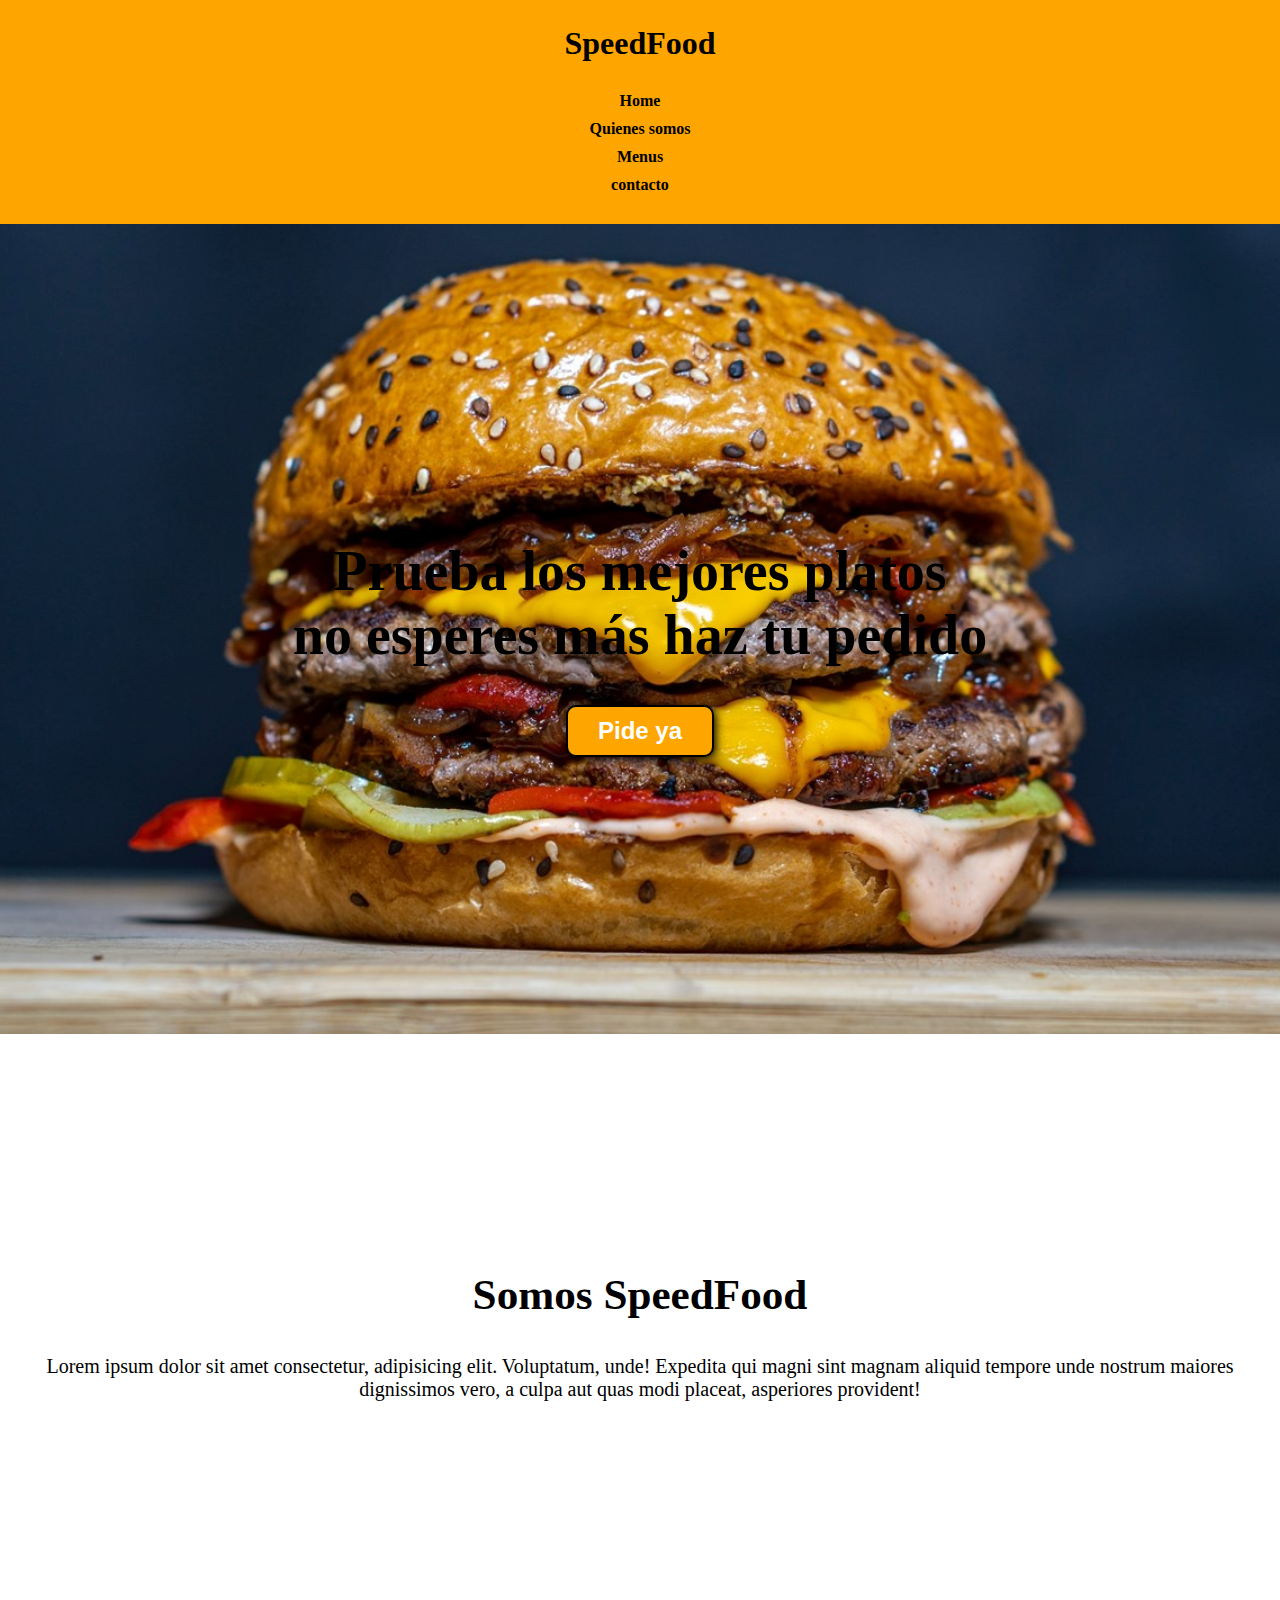
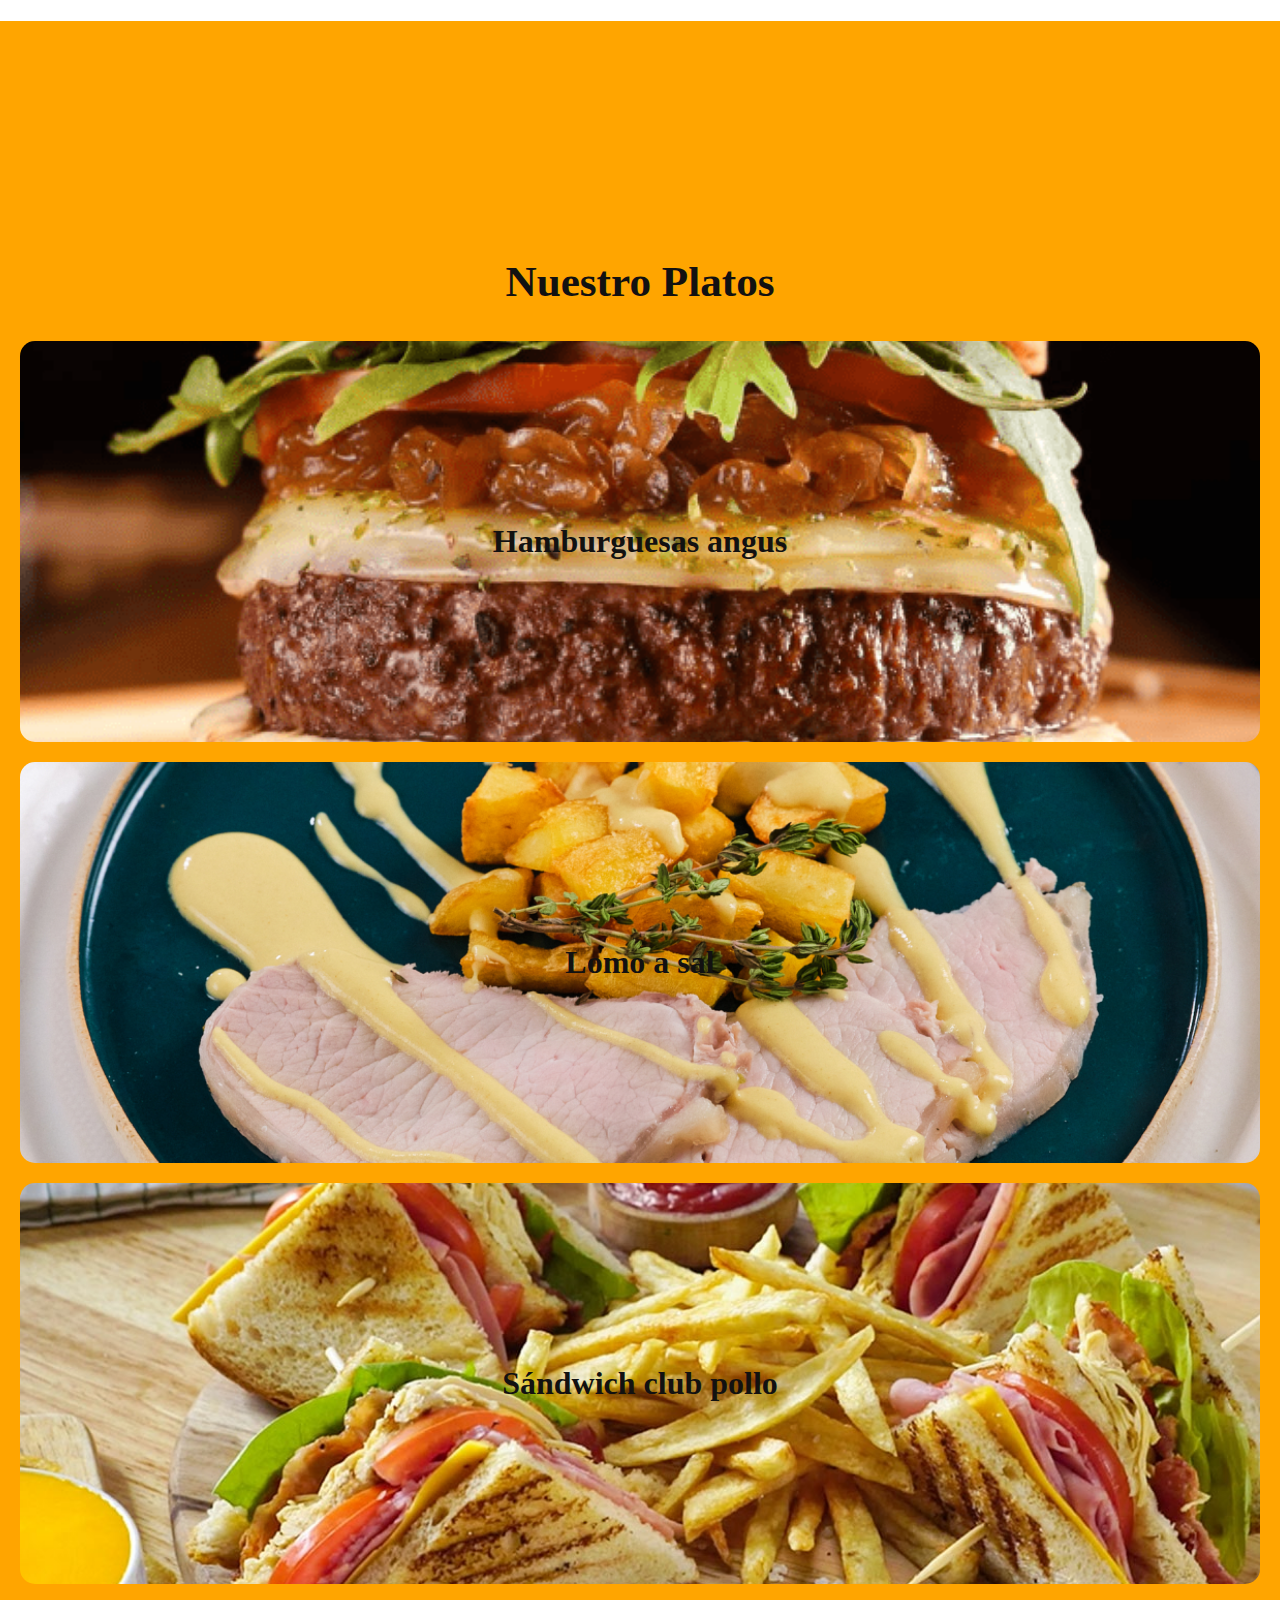
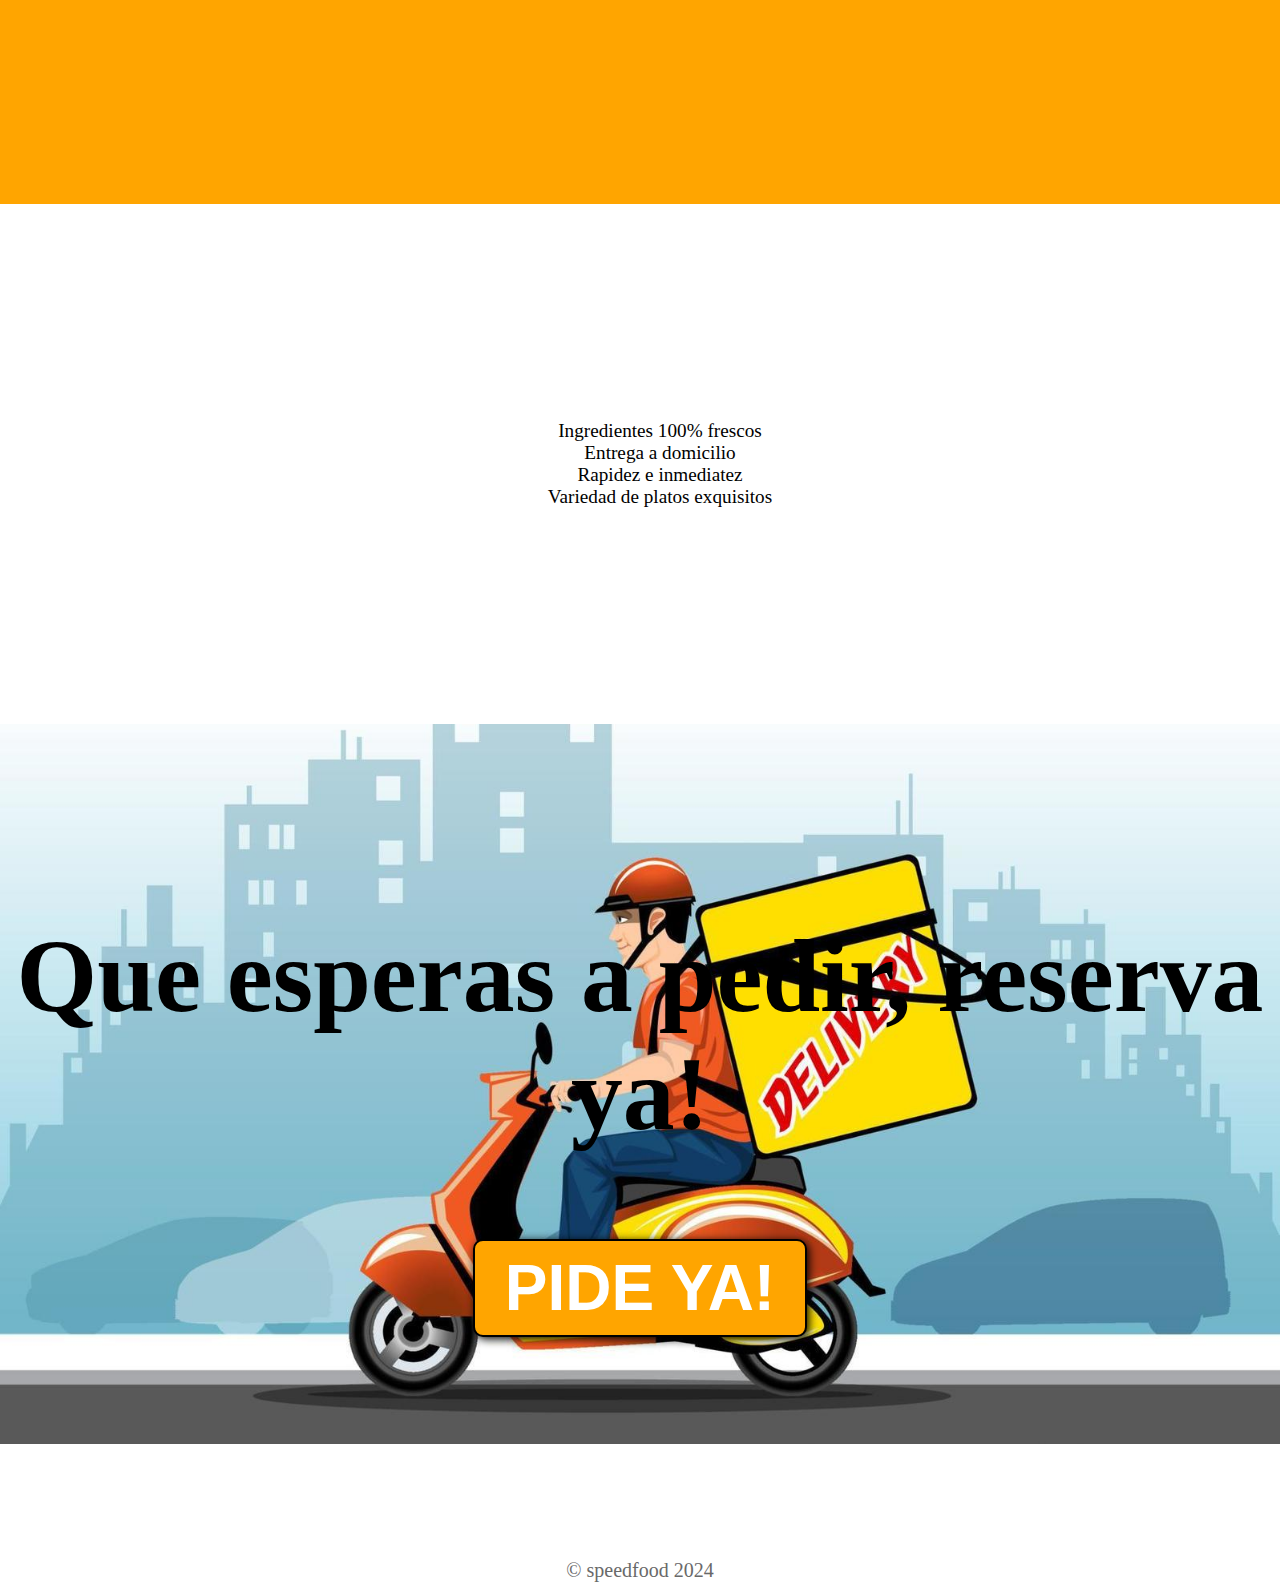
==== index.html @ e568dba9 "inicio" ====
<!DOCTYPE html>
<html lang="en">
<head>
    <meta charset="UTF-8">
    <meta name="viewport" content="width=  , initial-scale=1.0">
    <title>speedfood</title>
    <link rel="stylesheet" href="style.css">

</head>
<body>
   <header>
    <div class="container">
        <p class="logo">SpeedFood</p>
        <nav>
            <a href="home.html">Home</a>
            <a href="quienessomos.html">Quienes somos</a>
            <a href="menus.html">Menus</a>
            <a href="contactto.html">contacto</a>
        </nav>
    </div>
   </header>

   <section id="burguer">
        <h1>Prueba los mejores platos <br> no esperes más haz tu pedido</h1>
        <button>Pide ya</button>
   </section>

   <section id="speed-food">
       
             <div class="container">
            
            <div class="img-container"></div>
            <h2> Somos SpeedFood</h2>
            <p>Lorem ipsum dolor sit amet consectetur, adipisicing elit. Voluptatum, unde! Expedita qui magni sint magnam aliquid tempore unde nostrum maiores dignissimos vero, a culpa aut quas modi placeat, asperiores provident!</p>
             </div>
        
   </section>

   <section id="nuestros-platos">
        <div class="container">
            <h2>Nuestro Platos</h2>
            <div class="cartas">

                <div class="carta">
                    <h3>Hamburguesas angus</h3>
                
                </div>
                <div class="carta">
                    <h3>Lomo a sal</h3> 
            
                </div>
                <div class="carta">
                    <h3>Sándwich club pollo</h3>
                
                </div>
            </div>
        </div>
   </section>

    <section id="caracteristicas">
        <div class="container">
            <ul>
                <li>Ingredientes 100% frescos</li>
                <li>Entrega a domicilio</li>
                <li>Rapidez e inmediatez</li>
                <li>Variedad de platos exquisitos</li>
            </ul>
        </div>
    </section>

    <section id="pide-ya">
        <h2>Que esperas a pedir, reserva ya!</h2>
        <button>PIDE YA!</button>
    </section>
    
    <footer>
        <div class="container">
            <p>&copy; speedfood 2024</p>
        </div>
    </footer>
</body>
</html>
---- style.css ----
*{
  box-sizing: border-box;
}


body{
  font-family: 'Times New Roman', Times, serif ;
  margin: 0;
}

h1{ font-size: 3.5em;}
h2{ font-size: 2.7em;}
h3{ font-size: 2em;}
p{ font-size: 1.25em;}
ul{ list-style: none;}
li{font-size: 1.2em;}

button{
  font-size: 1.5em;
  font-weight: bold;
  padding: 10px 30px ;
  border-radius: 10px;
  border: 2px solid rgb(0, 0, 0);
  box-shadow: 2px 2px 10px rgb(0, 0, 0);
  color: white;
  background-color:orange ;
}

button:hover{
  background-color: orange;
}
.container{
  max-width: 1400px;
  margin: auto;
}
header{
  background-color: rgb(255, 165, 0);
}
header .logo{
  margin: 0;
  padding: 25px;
  font-weight: bold;
  color: rgb(1, 1, 1);
  font-size: 2em;
}
header .container{
  display: flex;
  flex-direction: column;
  align-items: center;

}
header nav{
  display: flex;
  flex-direction: column;
  text-align: center; 
  padding-bottom: 25px;
}
header a{
  padding: 5px 12px;
  text-decoration: none;
  font-weight: bold;
  color: black;
}
header a:hover{
  color: rgb(255, 165, 0);
}

#burguer{
  display: flex;
  align-items: center;
  justify-content: center;
  text-align: center;
  flex-direction: column;
  height: 90vh;
  background-image: url("img/burger.jpg");
  background-repeat: no-repeat;
  background-size: cover;
  background-position: center center;
} 

#hero h1{
  color: rgb(254, 251, 251);
}

#hero button {
  font-size: 1.75em;
 }

#speed-food .container{
  text-align: center;
  padding: 200px 12px;

}

#nuestros-platos{
  background-color: rgb(255, 165, 0);
  color: rgb(18, 17, 17);
  text-align: center;
}
#nuestros-platos .container {
  padding: 200px 0px;
}

#nuestros-platos {
  margin-top: 0;
}
#nuestros-platos p {
  display: none;
}

#nuestros-platos .carta{
  background-position: center center;
  background-size: cover;
  padding: 150px;
  margin: 20px;
  border-radius: 15px;
}

.carta:first-child{
 background-image: url(img/imagen_2024-03-12_093709169.png);
 
}

.carta:nth-child(2){
 background-image: url(img/63fe6b7f84338.jpeg);

}

.carta:nth-child(3){
  background-image: url(img/8634.jpg);
 
}

#caracteristicas .container{
  text-align: center;
  padding: 200px 12px;
}

#caracteristicas.li{
  margin: 12px 0px;
  font-weight: bold;
}
 #pide-ya {
  display: flex;
  align-items: center;
  justify-content: center;
  text-align: center;
  flex-direction: column;
  height: 80vh;
  background-image: url(img/illustration-of-a-hurrying-delivery-man-on-a-scooter-with-a-big-bag-behind-his-back-against-the-background-of-the-city-vector.jpg);
  background-repeat: no-repeat;
  background-size: cover;
  background-position: center center;
 }

 #pide-ya{
  font-size: 3vw;
 }

 #pide-ya button {
  font-size: 5vw;
 }

 #footer{
  background-color: coral;
 }
footer p {
  margin: 0;
  padding: 12px;
  color: dimgray;
}
 footer .container{
  height: 150px;
  display: flex;
  justify-content: center;
  align-items: flex-end;
 }
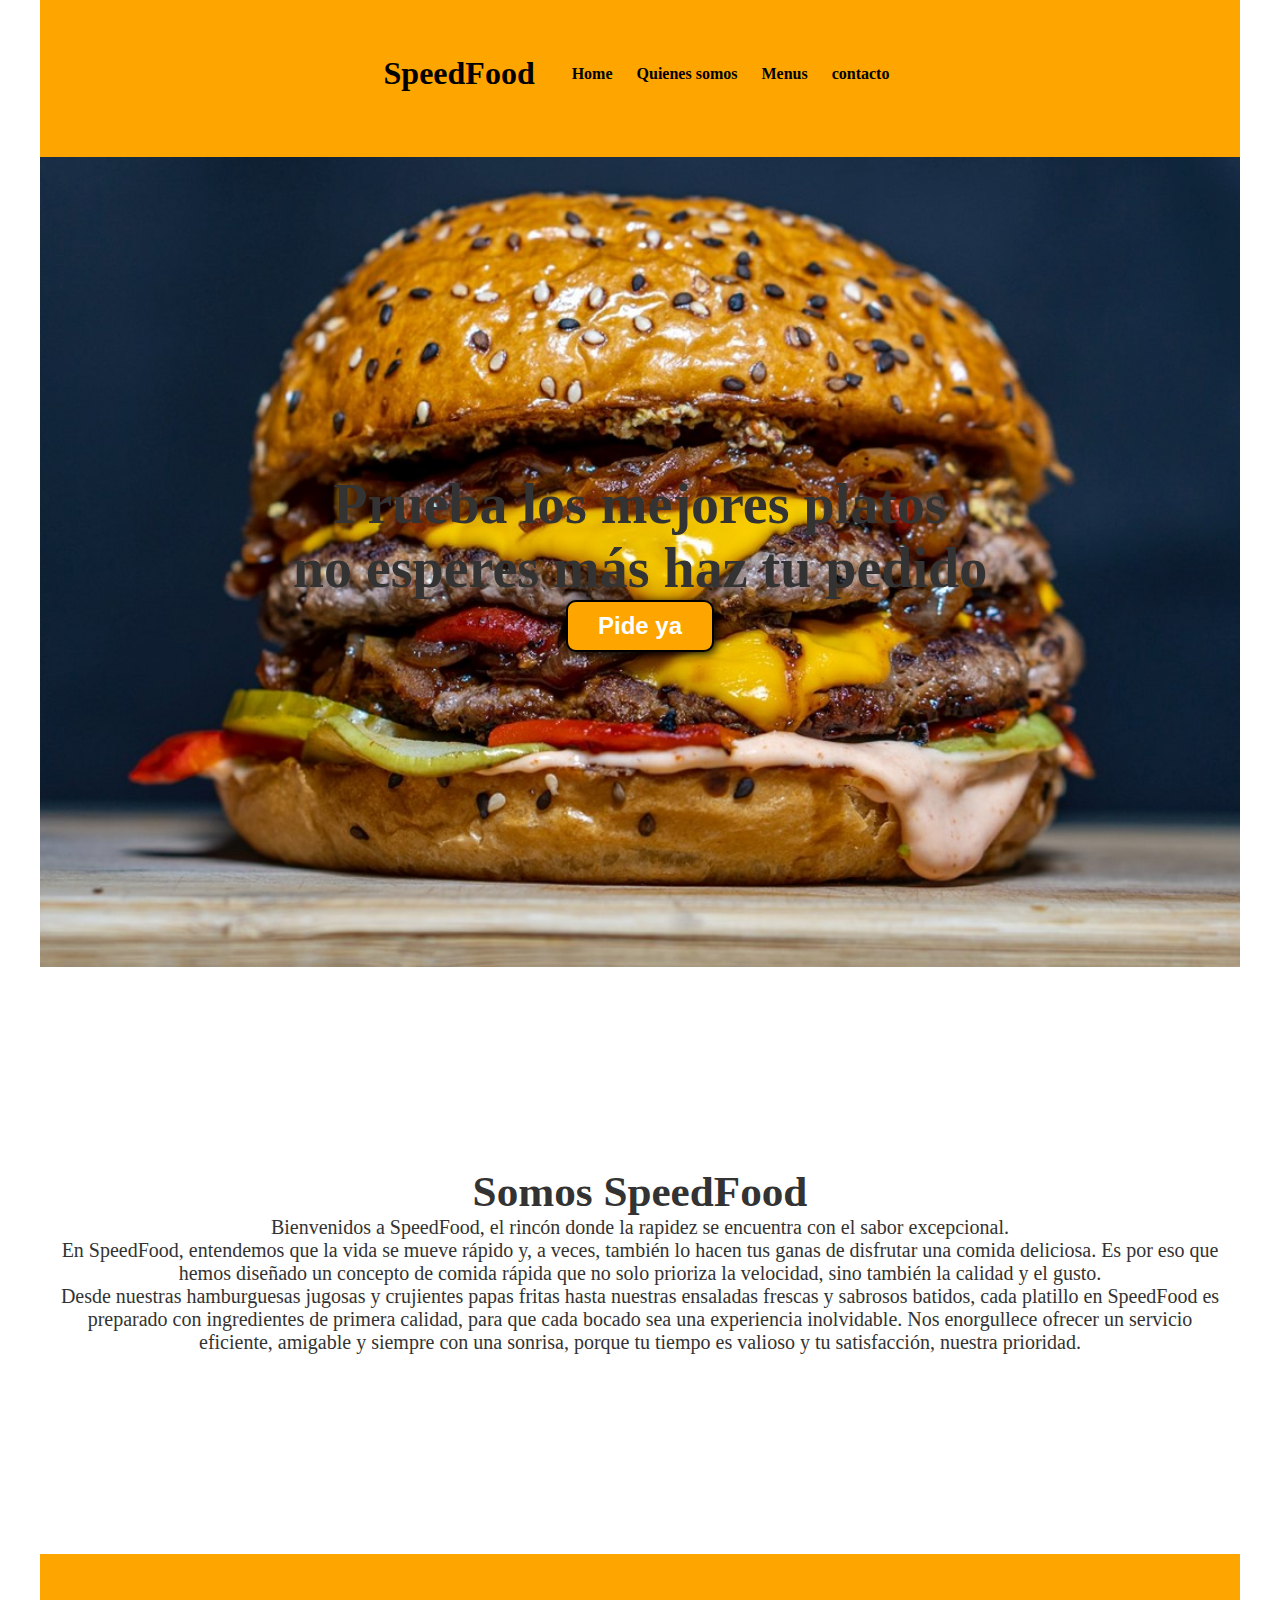
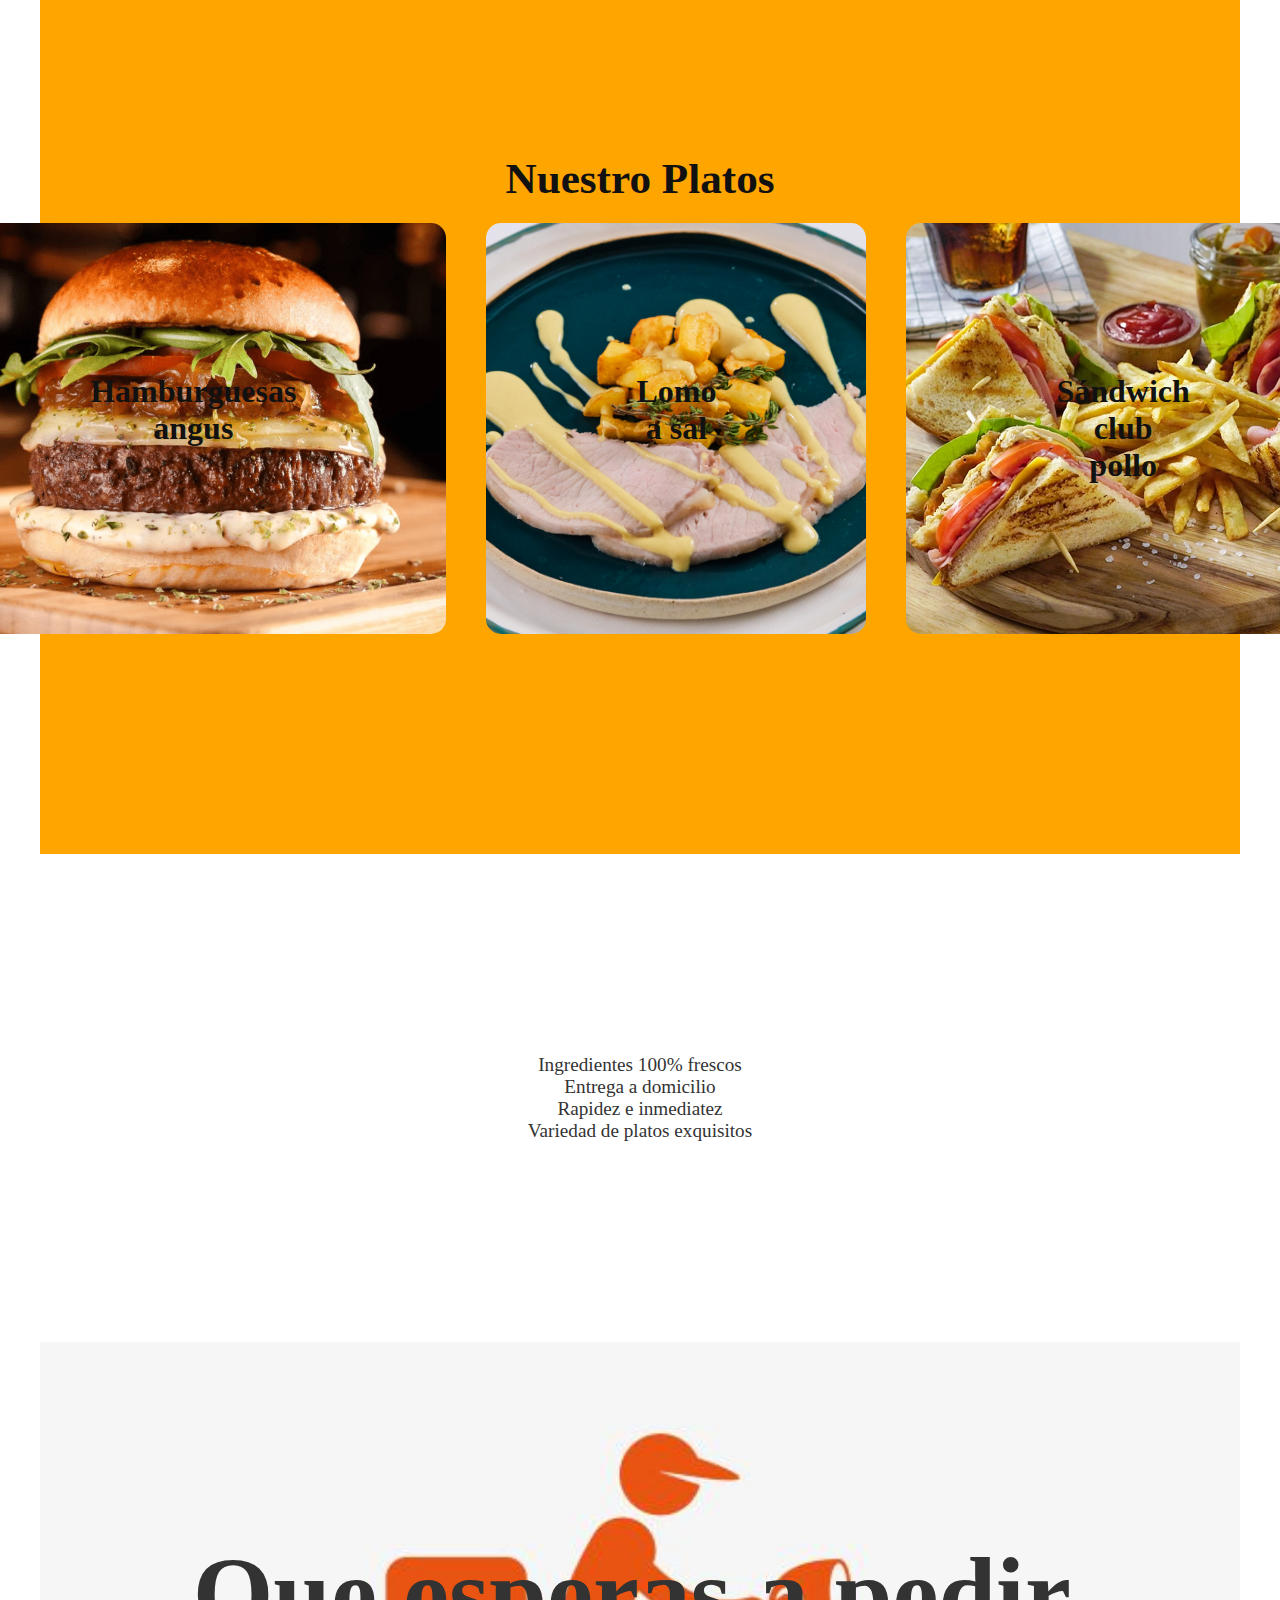
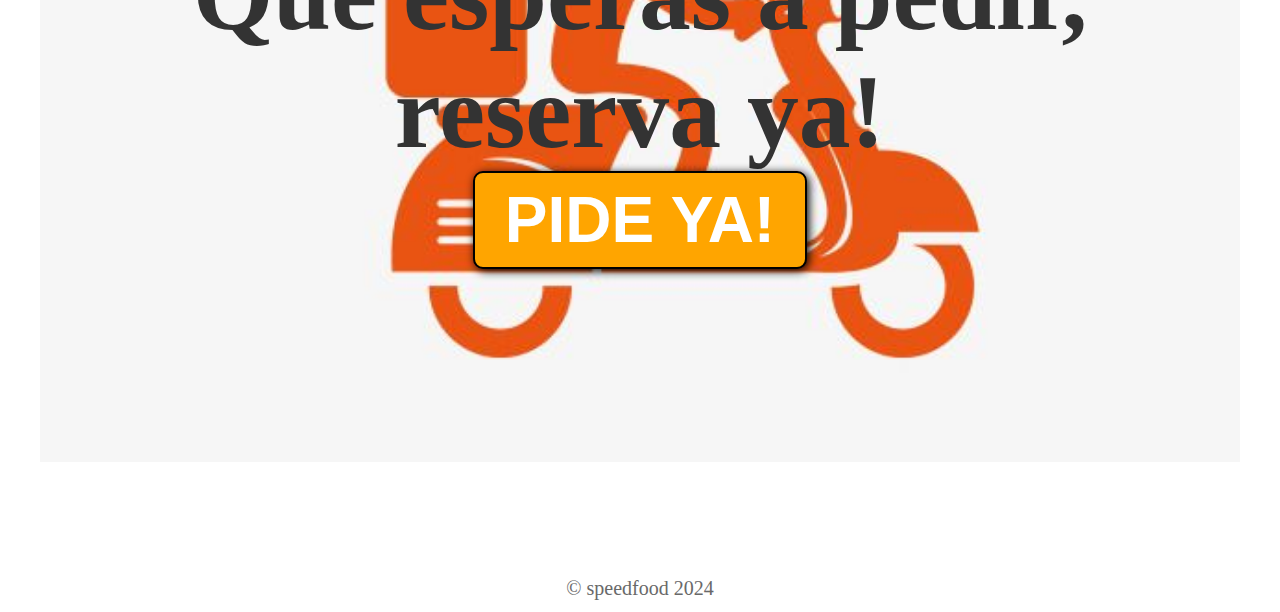
==== commit 2a1a717d: "actualizacion" ====
--- a/index.html
+++ b/index.html
@@ -12,9 +12,9 @@
     <div class="container">
         <p class="logo">SpeedFood</p>
         <nav>
-            <a href="home.html">Home</a>
+            <a href="index.html">Home</a>
             <a href="quienessomos.html">Quienes somos</a>
-            <a href="menus.html">Menus</a>
+            <a href="menu.html">Menus</a>
             <a href="contactto.html">contacto</a>
         </nav>
     </div>
@@ -31,7 +31,12 @@
             
             <div class="img-container"></div>
             <h2> Somos SpeedFood</h2>
-            <p>Lorem ipsum dolor sit amet consectetur, adipisicing elit. Voluptatum, unde! Expedita qui magni sint magnam aliquid tempore unde nostrum maiores dignissimos vero, a culpa aut quas modi placeat, asperiores provident!</p>
+                <p>Bienvenidos a SpeedFood, el rincón donde la rapidez se encuentra con el sabor excepcional.<br>
+
+                En SpeedFood, entendemos que la vida se mueve rápido y, a veces, también lo hacen tus ganas de disfrutar una comida deliciosa. Es por eso que hemos diseñado un concepto de comida rápida que no solo prioriza la velocidad, sino también la calidad y el gusto. <br>
+                
+                Desde nuestras hamburguesas jugosas y crujientes papas fritas hasta nuestras ensaladas frescas y sabrosos batidos, cada platillo en SpeedFood es preparado con ingredientes de primera calidad, para que cada bocado sea una experiencia inolvidable. Nos enorgullece ofrecer un servicio eficiente, amigable y siempre con una sonrisa, porque tu tiempo es valioso y tu satisfacción, nuestra prioridad.
+                </p>
              </div>
         
    </section>
--- a/style.css
+++ b/style.css
@@ -1,177 +1,412 @@
 *{
-  box-sizing: border-box;
-}
-
+    box-sizing: border-box;
+  }
+  
+  
+  body{
+    font-family: 'Times New Roman', Times, serif ;
+    margin: 0;
+  }
+  
+  h1{ font-size: 3.5em;}
+  h2{ font-size: 2.7em;}
+  h3{ font-size: 2em;}
+  p{ font-size: 1.25em;}
+  ul{ list-style: none;}
+  li{font-size: 1.2em;}
+  
+  button{
+    font-size: 1.5em;
+    font-weight: bold;
+    padding: 10px 30px ;
+    border-radius: 10px;
+    border: 2px solid rgb(0, 0, 0);
+    box-shadow: 2px 2px 10px rgb(0, 0, 0);
+    color: white;
+    background-color:orange ;
+  }
+  
+  button:hover{
+    background-color: orange;
+  }
+  .container{
+    max-width: 1400px;
+    margin: auto;
+  }
+  header{
+    background-color: rgb(255, 165, 0);
+  }
+  header .logo{
+    margin: 0;
+    padding: 25px;
+    font-weight: bold;
+    color: rgb(1, 1, 1);
+    font-size: 2em;
+  }
+  header .container{
+    display: flex;
+    flex-direction: column;
+    align-items: center;
+  
+  }
+  header nav{
+    display: flex;
+    flex-direction: column;
+    text-align: center; 
+    padding-bottom: 25px;
+  }
+  header a{
+    padding: 5px 12px;
+    text-decoration: none;
+    font-weight: bold;
+    color: black;
+  }
+  header a:hover{
+    color: rgb(255, 165, 0);
+  }
+  
+  #burguer{
+    display: flex;
+    align-items: center;
+    justify-content: center;
+    text-align: center;
+    flex-direction: column;
+    height: 90vh;
+    background-image: url("img/burger.jpg");
+    background-repeat: no-repeat;
+    background-size: cover;
+    background-position: center center;
+  } 
+  
+  #hero h1{
+    color: rgb(254, 251, 251);
+  }
+  
+  #hero button {
+    font-size: 1.75em;
+   }
+  
+  #speed-food .container{
+    text-align: center;
+    padding: 200px 12px;
+  
+  }
+  
+  #nuestros-platos{
+    background-color: rgb(255, 165, 0);
+    color: rgb(18, 17, 17);
+    text-align: center;
+  }
+  #nuestros-platos .container {
+    padding: 200px 0px;
+  }
+  
+  #nuestros-platos {
+    margin-top: 0;
+  }
+  #nuestros-platos p {
+    display: none;
+  }
+  
+  #nuestros-platos .carta{
+    background-position: center center;
+    background-size: cover;
+    padding: 150px;
+    margin: 20px;
+    border-radius: 15px;
+  }
+  
+  .carta:first-child{
+   background-image: url(img/imagen_2024-03-12_093709169.png);
+   
+  }
+  
+  .carta:nth-child(2){
+   background-image: url(img/63fe6b7f84338.jpeg);
+  
+  }
+  
+  .carta:nth-child(3){
+    background-image: url(img/8634.jpg);
+   
+  }
+  
+  #caracteristicas .container{
+    text-align: center;
+    padding: 200px 12px;
+  }
+  
+  #caracteristicas.li{
+    margin: 12px 0px;
+    font-weight: bold;
+  }
+   #pide-ya {
+    display: flex;
+    align-items: center;
+    justify-content: center;
+    text-align: center;
+    flex-direction: column;
+    height: 80vh;
+    background-image: url(img/94152b2a7d76a2a23342eb561a4d4b02.jpg);
+    background-repeat: no-repeat;
+    background-size: cover;
+    background-position: center center;
+   }
+  
+   #pide-ya{
+    font-size: 3vw;
+   }
+  
+   #pide-ya button {
+    font-size: 5vw;
+   }
+  
+   #footer{
+    background-color: coral;
+   }
+  footer p {
+    margin: 0;
+    padding: 12px;
+    color: dimgray;
+  }
+   footer .container{
+    height: 150px;
+    display: flex;
+    justify-content: center;
+    align-items: flex-end;
+   }
+
+   @media (min-width: 720px ){
+        header .container {
+            flex-direction: row;
+            justify-content: space-between ;
+        }
+
+        header nav{
+            flex-direction: row;
+            padding-bottom: 0;
+            padding-right: 20px;
+        }
+        #nuestros-platos .cartas{
+            display: flex;
+            justify-content: center;
+        
+           }
+           #nuestro-platos p {
+            display: block;
+           
+           }
+        
+           #nuestros-platos h3{
+            margin-top: 0;
+           }
+        
+           #nuestros-programas .carta{
+            padding: 50px;
+           }
+   }
+  
+
+/* Globales */
+*::after,
+*::before,
+*{
+    margin: 0;
+    padding: 0;
+    box-sizing: border-box;
+}
 
 body{
-  font-family: 'Times New Roman', Times, serif ;
-  margin: 0;
-}
-
-h1{ font-size: 3.5em;}
-h2{ font-size: 2.7em;}
-h3{ font-size: 2em;}
-p{ font-size: 1.25em;}
-ul{ list-style: none;}
-li{font-size: 1.2em;}
-
-button{
-  font-size: 1.5em;
-  font-weight: bold;
-  padding: 10px 30px ;
-  border-radius: 10px;
-  border: 2px solid rgb(0, 0, 0);
-  box-shadow: 2px 2px 10px rgb(0, 0, 0);
-  color: white;
-  background-color:orange ;
-}
-
-button:hover{
-  background-color: orange;
-}
-.container{
-  max-width: 1400px;
-  margin: auto;
-}
+    margin: 0 auto;
+    max-width: 1200px;
+    font-family: 'Lato';
+    color: #333;
+}
+
+.icon-cart{
+    width: 40px;
+    height: 40px;
+    stroke: #000;
+}
+
+.icon-cart:hover{
+    cursor: pointer;
+}
+
+img{
+    max-width: 100%;
+}
+
+/* Header */
 header{
-  background-color: rgb(255, 165, 0);
-}
-header .logo{
-  margin: 0;
-  padding: 25px;
-  font-weight: bold;
-  color: rgb(1, 1, 1);
-  font-size: 2em;
-}
-header .container{
-  display: flex;
-  flex-direction: column;
-  align-items: center;
-
-}
-header nav{
-  display: flex;
-  flex-direction: column;
-  text-align: center; 
-  padding-bottom: 25px;
-}
-header a{
-  padding: 5px 12px;
-  text-decoration: none;
-  font-weight: bold;
-  color: black;
-}
-header a:hover{
-  color: rgb(255, 165, 0);
-}
-
-#burguer{
-  display: flex;
-  align-items: center;
-  justify-content: center;
-  text-align: center;
-  flex-direction: column;
-  height: 90vh;
-  background-image: url("img/burger.jpg");
-  background-repeat: no-repeat;
-  background-size: cover;
-  background-position: center center;
-} 
-
-#hero h1{
-  color: rgb(254, 251, 251);
-}
-
-#hero button {
-  font-size: 1.75em;
- }
-
-#speed-food .container{
-  text-align: center;
-  padding: 200px 12px;
-
-}
-
-#nuestros-platos{
-  background-color: rgb(255, 165, 0);
-  color: rgb(18, 17, 17);
-  text-align: center;
-}
-#nuestros-platos .container {
-  padding: 200px 0px;
-}
-
-#nuestros-platos {
-  margin-top: 0;
-}
-#nuestros-platos p {
-  display: none;
-}
-
-#nuestros-platos .carta{
-  background-position: center center;
-  background-size: cover;
-  padding: 150px;
-  margin: 20px;
-  border-radius: 15px;
-}
-
-.carta:first-child{
- background-image: url(img/imagen_2024-03-12_093709169.png);
- 
-}
-
-.carta:nth-child(2){
- background-image: url(img/63fe6b7f84338.jpeg);
-
-}
-
-.carta:nth-child(3){
-  background-image: url(img/8634.jpg);
- 
-}
-
-#caracteristicas .container{
-  text-align: center;
-  padding: 200px 12px;
-}
-
-#caracteristicas.li{
-  margin: 12px 0px;
-  font-weight: bold;
-}
- #pide-ya {
-  display: flex;
-  align-items: center;
-  justify-content: center;
-  text-align: center;
-  flex-direction: column;
-  height: 80vh;
-  background-image: url(img/illustration-of-a-hurrying-delivery-man-on-a-scooter-with-a-big-bag-behind-his-back-against-the-background-of-the-city-vector.jpg);
-  background-repeat: no-repeat;
-  background-size: cover;
-  background-position: center center;
- }
-
- #pide-ya{
-  font-size: 3vw;
- }
-
- #pide-ya button {
-  font-size: 5vw;
- }
-
- #footer{
-  background-color: coral;
- }
-footer p {
-  margin: 0;
-  padding: 12px;
-  color: dimgray;
-}
- footer .container{
-  height: 150px;
-  display: flex;
-  justify-content: center;
-  align-items: flex-end;
- }+    display: flex;
+    justify-content: space-between;
+    padding: 30px 0 40px 0;
+}
+
+.container-icon{
+    position: relative;
+}
+
+.count-products{
+    position: absolute;
+    top: 55%;
+    right: 0;
+
+    background-color: #000;
+    color: #fff;
+    width: 25px;
+    height: 25px;
+
+    display: flex;
+    justify-content: center;
+    align-items: center;
+    border-radius: 50%;
+}
+
+#contador-productos{
+    font-size: 12px;
+}
+
+.container-cart-products{
+    position: absolute;
+    top: 50px;
+    right: 0;
+
+    background-color: #fff;
+    width: 400px;
+    z-index: 1;
+    box-shadow: 0 10px 20px rgba(0, 0, 0, 0.20);
+    border-radius: 10px;
+    
+}
+
+.cart-product{
+    display: flex;
+    align-items: center;
+    justify-content: space-between;
+    padding: 30px;
+
+    border-bottom: 1px solid rgba(0, 0, 0, 0.20);
+
+}
+
+.info-cart-product{
+    display: flex;
+    justify-content: space-between;
+    flex: 0.8;
+}
+
+.titulo-producto-carrito{
+    font-size: 20px;
+}
+
+.precio-producto-carrito{
+    font-weight: 700;
+    font-size: 20px;
+    margin-left: 10px;
+}
+
+.cantidad-producto-carrito{
+    font-weight: 400;
+    font-size: 20px;
+}
+
+.icon-close{
+    width: 25px;
+    height: 25px;
+}
+
+.icon-close:hover{
+    stroke: red;
+    cursor: pointer;
+}
+
+.cart-total{
+    display: flex;
+    justify-content: center;
+    align-items: center;
+    padding: 20px 0;
+    gap: 20px;
+}
+
+.cart-total h3{
+    font-size: 20px;
+    font-weight: 700;
+}
+
+.total-pagar{
+    font-size: 20px;
+    font-weight: 900;
+}
+
+.hidden-cart{
+    display: none;
+}
+
+
+
+
+/* Main */
+.container-items{
+    display: grid;
+    grid-template-columns: repeat(3, 1fr);
+    gap: 20px;
+}
+
+.item{
+    border-radius: 10px;
+}
+
+.item:hover{
+    box-shadow: 0 10px 20px rgba(0, 0, 0, 0.20);
+}
+
+.item img{
+    width: 100%;
+    height: 300px;
+    object-fit: cover;
+    border-radius: 10px 10px 0 0;
+    transition: all .5s;
+}
+
+.item figure{
+    overflow: hidden;
+}
+
+.item:hover img{
+    transform: scale(1.2);
+}
+
+.info-product{
+    padding: 15px 30px;
+    line-height: 2;
+    display: flex;
+    flex-direction: column;
+    gap: 10px;
+}
+
+.price{
+    font-size: 18px;
+    font-weight: 900;
+}
+
+.info-product button{
+    border: none;
+    background: none;
+    background-color: #000;
+    color: #fff;
+    padding: 15px 10px;
+    cursor: pointer;
+}
+
+.cart-empty{
+    padding: 20px;
+    text-align: center;
+}
+
+
+.hidden{
+    display: none;
+}
+   